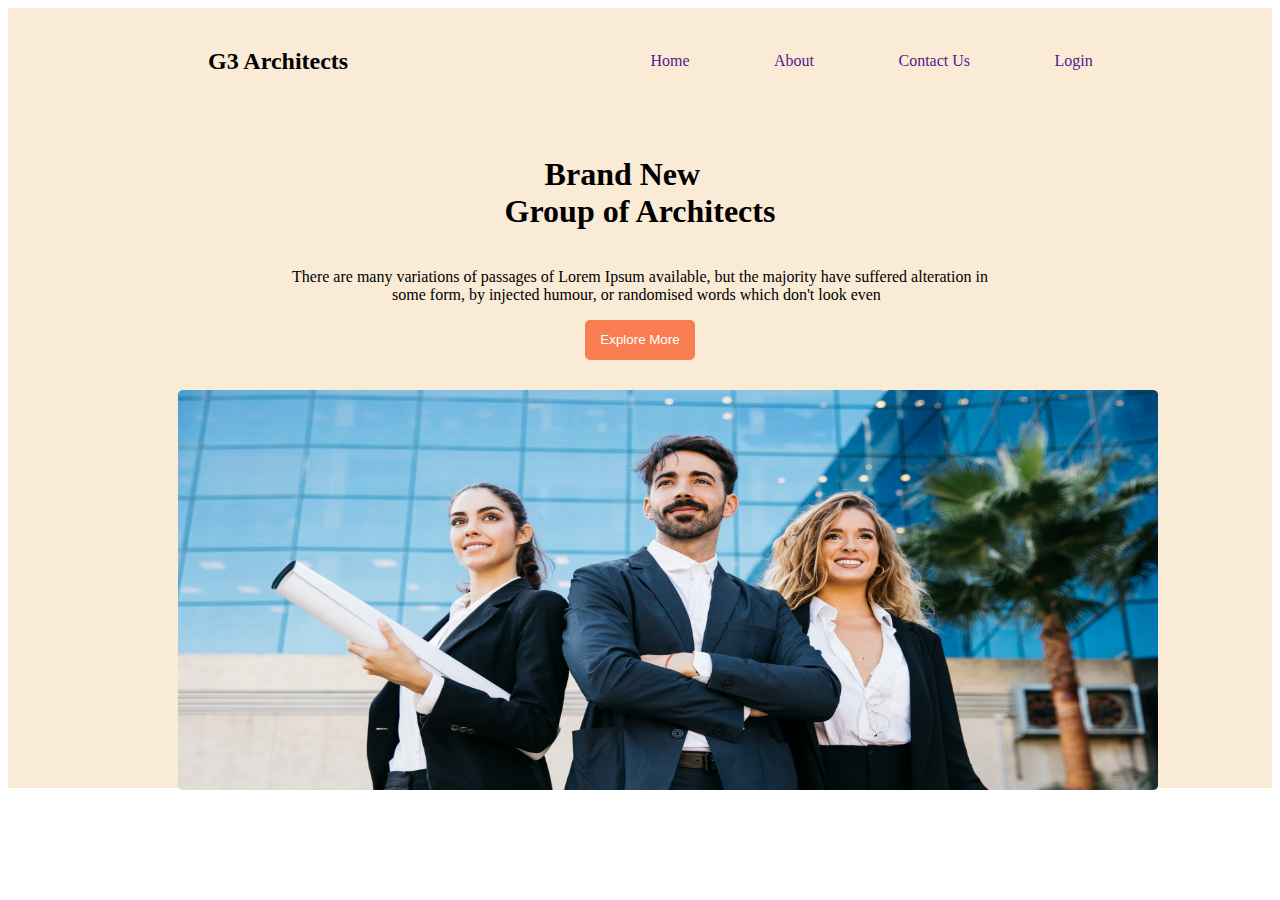
==== index.html @ 91eea07b "heading part" ====
<!DOCTYPE html>
<html lang="en">
<head>
    <meta charset="UTF-8">
    <meta http-equiv="X-UA-Compatible" content="IE=edge">
    <meta name="viewport" content="width=device-width, initial-scale=1.0">
    <title>Document</title>
    <!-- stylesheet -->
    <link rel="stylesheet" href="styles/style.css">
</head>
<body>
    <header>
        <section class="container">
            <!-- navigation bar start -->
            <nav>
                <div class="nav-info">
                    <div>
                        <h2>G3 Architects</h2>
                    </div>
                    <div>
                        <a href="">Home</a>
                        <a href="">About</a>
                        <a href="">Contact Us</a>
                        <a href="">Login</a>
                    </div>
                </div>
                
            </nav>
            <!-- navigation bar end -->
            
            <div class="heading-info">
            <h1> <span style="margin-left:40px;" >Brand New</span> <br> Group of Architects </h1>
            <p>There are many variations of passages of Lorem Ipsum available, but the majority have suffered alteration in <br> 
           <span style="margin-left: 100px;">some form, by injected humour, or randomised words which don't look even</span></p>
                <button class="button">Explore More</button>
                </div>
                <div class="image">
                    <img src="images/banner.png" alt="">
                </div>
        </section>
    </header>
    <!--------------------------- 
        heading section end
        ------------------------->
        <main>
            <section>
                
            </section>
        </main>
         
</body>
</html>
---- styles/style.css ----
/*......heading styles....... */
.container{
    height: 780px;
    width: auto;
    background-color: antiquewhite;
}
.nav-info{
    height: fit-content;
    width: 70%;
    display: grid;
    grid-template-columns: repeat(2,1fr);
    align-items: center;
    padding:20px 0 0 100px;
    margin-left: 100px;
    
}
.nav-info div{
    display: flex;
    justify-content: space-between;
}
.nav-info a{
    text-decoration: none;

}
.heading-info{
    display: flex;
    align-items: center;
    flex-direction: column;
    padding-top: 40px;
    
}
.button{
    height: 40px;
    width: 110px;
    color: white;
    background-color: rgb(248, 126, 81);
    border: none;
    border-radius: 5px;
}
.image img{
    height: 400px;
    width: 980px;
    margin: 30px 0 0 170px;
}
/* .............................
  heading section styles end
............................. */
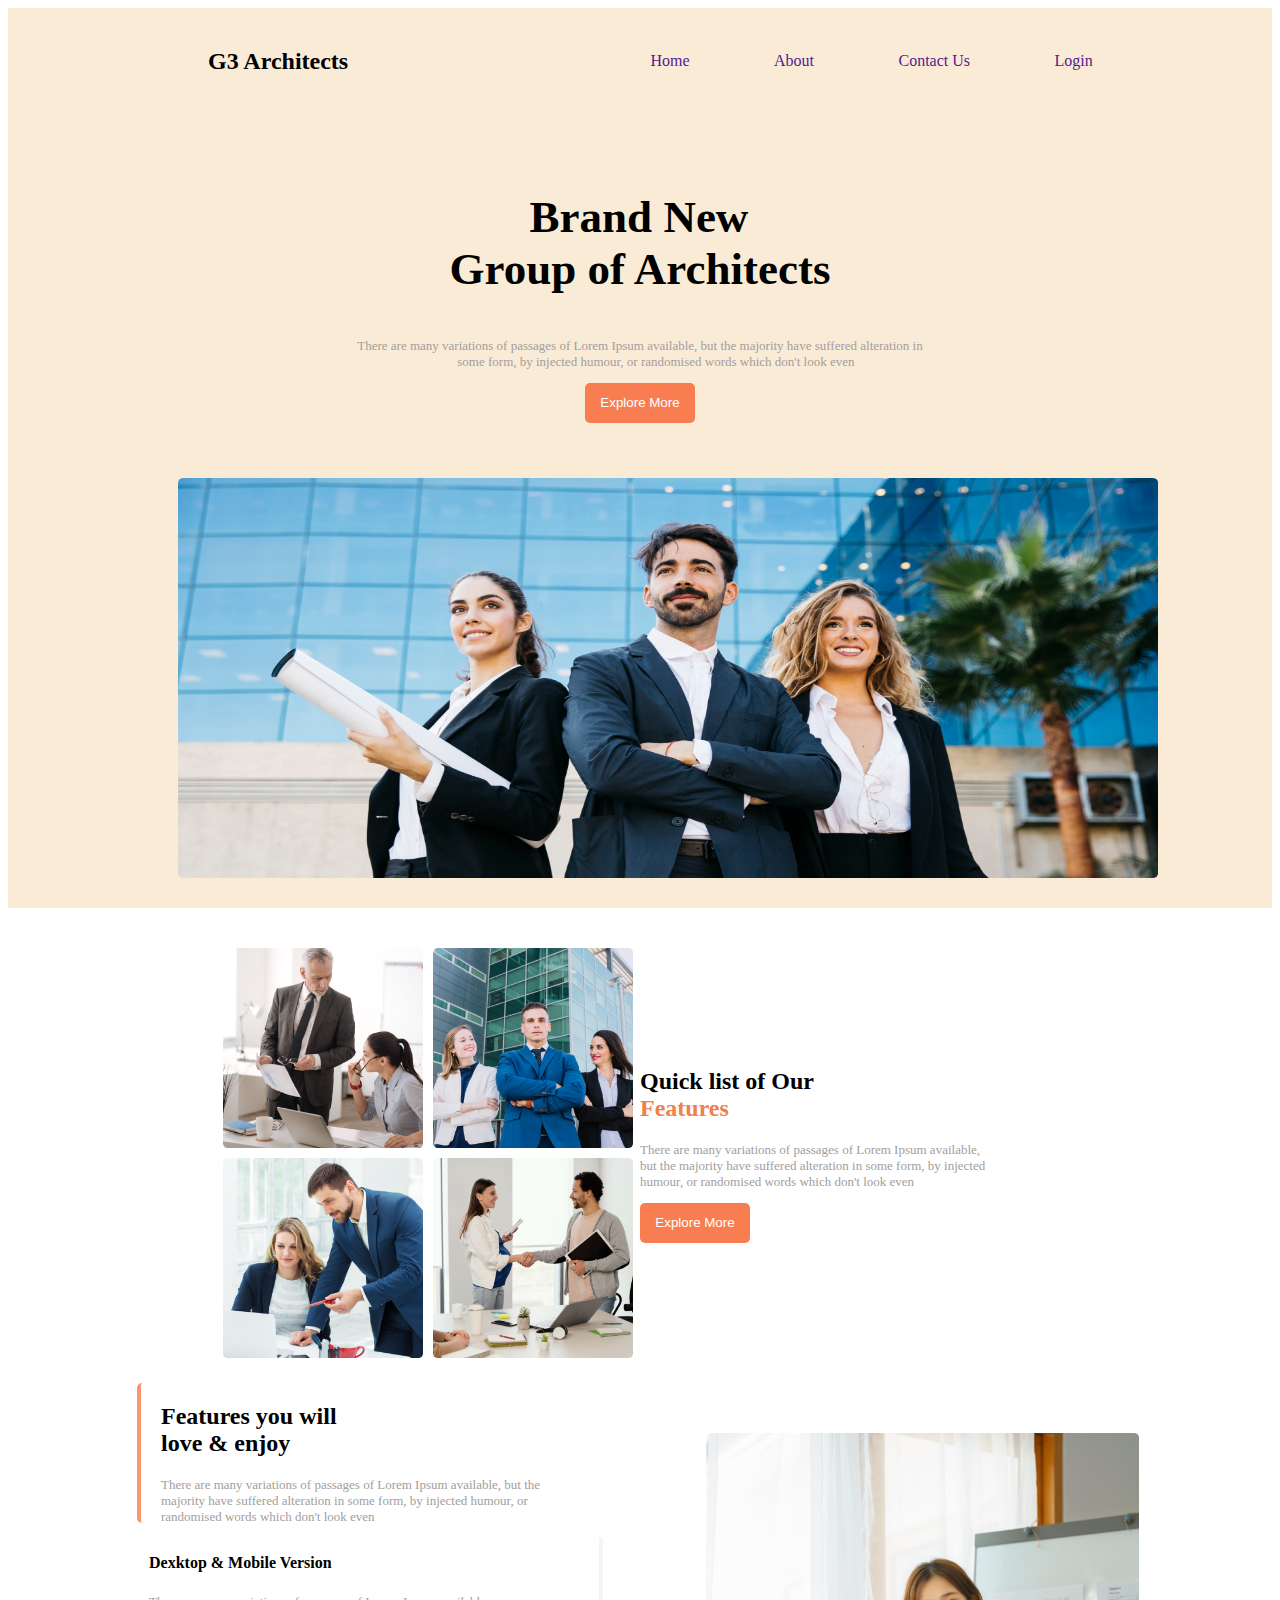
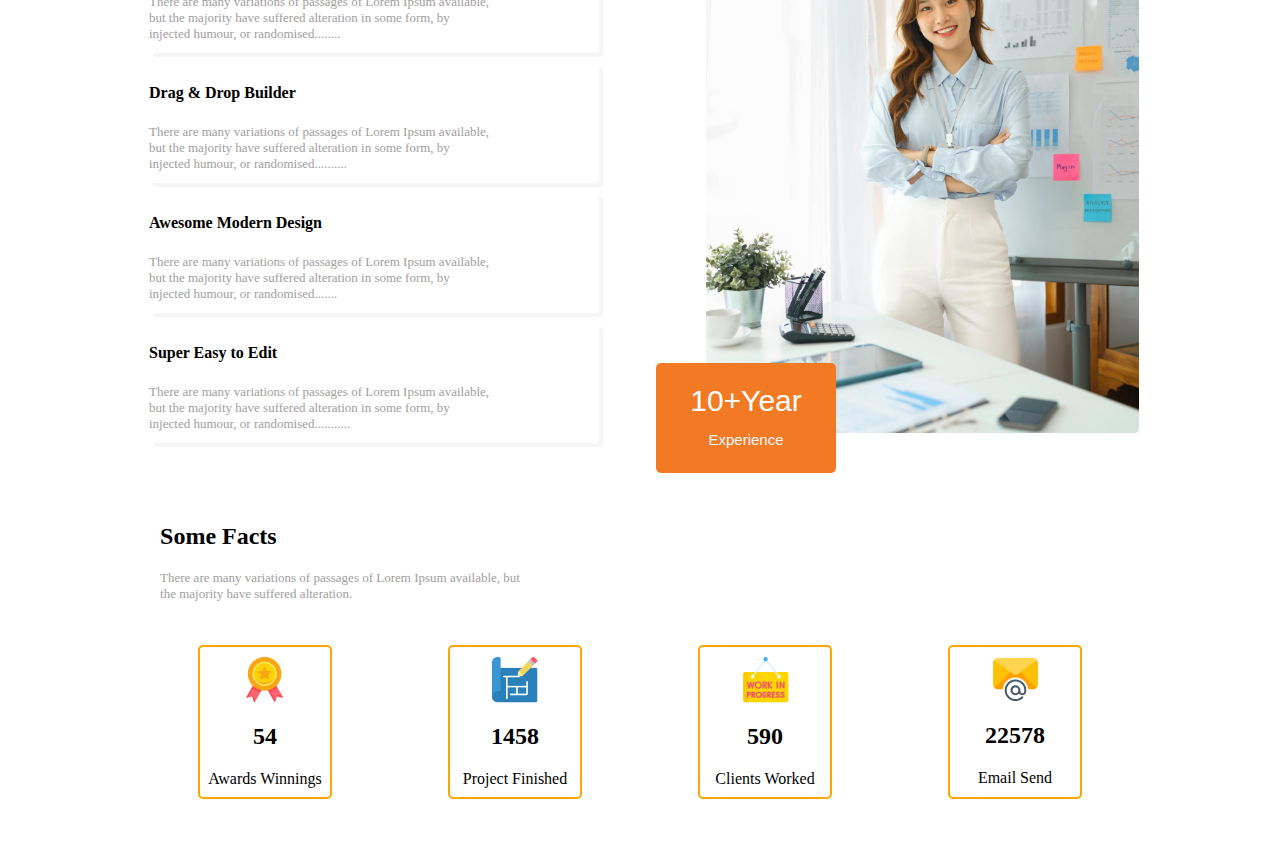
==== commit d52f5257: "second commit" ====
--- a/index.html
+++ b/index.html
@@ -10,7 +10,7 @@
 </head>
 <body>
     <header>
-        <section class="container">
+        <section class="container-1">
             <!-- navigation bar start -->
             <nav>
                 <div class="nav-info">
@@ -29,7 +29,7 @@
             <!-- navigation bar end -->
             
             <div class="heading-info">
-            <h1> <span style="margin-left:40px;" >Brand New</span> <br> Group of Architects </h1>
+            <h1 style="font-size: 45px;"> <span style="margin-left:80px;" >Brand New</span> <br> Group of Architects </h1>
             <p>There are many variations of passages of Lorem Ipsum available, but the majority have suffered alteration in <br> 
            <span style="margin-left: 100px;">some form, by injected humour, or randomised words which don't look even</span></p>
                 <button class="button">Explore More</button>
@@ -42,9 +42,121 @@
     <!--------------------------- 
         heading section end
         ------------------------->
+
+
         <main>
+            <!----------------
+                 section-2
+                -------------- -->
+            <section class="container-2">
+                <div>
+                    <div class="image-box">
+                        <img class="image-1" src="images/team1.png" alt="">
+                        <img class="image-1" src="images/team2.png" alt="">
+                        <img class="image-1" src="images/team3.png" alt="">
+                        <img class="image-1" src="images/team4.png" alt="">
+                    </div>
+                    <div>
+                        <h2>Quick list of Our <br> 
+                            <span style="color: rgb(242, 128, 75);">Features</span></h2>
+                            <p>There are many variations of passages of Lorem Ipsum available, <br>
+                                but the majority have suffered alteration in some form, by injected <br>
+                                humour, or randomised words which don't look even</p>
+                                <button class="button">Explore More</button>
+                    </div>
+                </div>
+                
+            </section>
+
+
+
+            <!------------
+                 section-3
+                --------------- -->
             <section>
-                
+                <div class="container-3">
+                <div class="feature-details">
+                    <div class="feature-heading">
+                        <h2>Features you will <br> 
+                            love & enjoy </h2>
+                            <p>There are many variations of passages of Lorem Ipsum available, but the <br>
+                                majority have suffered alteration in some form, by injected humour, or <br>
+                                randomised words which don't look even</p>
+                    </div>
+                    <div class="feature-box">
+                        <h4>Dexktop & Mobile Version</h4>
+                        <p>There are many variations of passages of Lorem Ipsum available, <br>
+                            but the majority have suffered alteration in some form, by <br>
+                            injected humour, or randomised........</p>
+                    </div>
+                    <div class="feature-box">
+                        <h4>Drag & Drop Builder</h4>
+                        <p>There are many variations of passages of Lorem Ipsum available, <br>
+                            but the majority have suffered alteration in some form, by <br>
+                            injected humour, or randomised..........</p>
+                    </div>
+                    <div class="feature-box">
+                        <h4>Awesome Modern Design</h4>
+                        <p>There are many variations of passages of Lorem Ipsum available, <br>
+                            but the majority have suffered alteration in some form, by <br>
+                            injected humour, or randomised.......</p>
+                    </div>
+                    <div class="feature-box">
+                        <h4>Super Easy to Edit</h4>
+                        <p>There are many variations of passages of Lorem Ipsum available, <br>
+                            but the majority have suffered alteration in some form, by <br>
+                            injected humour, or randomised...........</p>
+                    </div>
+                </div>
+        
+                <div class="image-section">
+                    <div id="image">
+                    </div>
+                    
+                    <div>
+                        <button>10+Year
+                            <span style="color: aliceblue;font-size: 15px;" >Experience</span>
+                        </button>
+                    </div>
+                </div>
+            </div>
+               
+            </section>
+
+<!--------------- 
+    section-4
+-------------- -->
+
+            <section>
+                <div class="container-4">
+                    <div class="fact-details">
+                        <h2>Some Facts</h2>
+                        <p>There are many variations of passages of Lorem Ipsum available, but <br>
+                            the majority have suffered alteration.</p>
+                    </div>
+                    <div class="fact-boxes">
+                        <div class="fact-box" id="fact-box-1">
+                            <img src="images/icons/ribon.png" alt="">
+                            <h2>54</h2>
+                            <span>Awards Winnings</span>
+                        </div>
+                        <div class="fact-box">
+                            <img src="images/icons/projects.png" alt="">
+                            <h2>1458</h2>
+                            <span>Project Finished</span>
+                        </div>
+                        <div class="fact-box">
+                            <img src="images/icons/customers.png" alt="">
+                            <h2>590</h2>
+                            <span>Clients Worked</span>
+                        </div>
+                        <div class="fact-box">
+                            <img src="images/icons/email.png" alt="">
+                            <h2>22578</h2>
+                            <span>Email Send</span>
+                        </div>
+                    </div>
+                </div>
             </section>
         </main>
          
--- a/styles/style.css
+++ b/styles/style.css
@@ -1,8 +1,18 @@
+body p{
+    font-size: 13px;
+    color: rgb(161, 158, 158);
+}
+
+
 /*......heading styles....... */
-.container{
-    height: 780px;
+.container-1{
+    height: 900px;
     width: auto;
     background-color: antiquewhite;
+    display: grid;
+    grid-template-columns: repeat(1);
+    justify-items: stretch;
+   
 }
 .nav-info{
     height: fit-content;
@@ -41,7 +51,160 @@
     height: 400px;
     width: 980px;
     margin: 30px 0 0 170px;
+    
 }
 /* .............................
   heading section styles end
-............................. */+............................. */
+
+ /* .............section-2 style start....... */
+.container-2{
+    height: fit-content;
+    width: 100%;
+    margin-top: 20px;
+    display: grid;
+    grid-template-columns: repeat(1,1fr);
+    justify-content: space-evenly;
+}
+.container-2>div{
+    display: grid;
+    grid-template-columns: repeat(2,1fr);
+    align-items: center;
+    
+}
+.image-1{
+    height: 200px;
+    width: 200px;
+    padding: 5px;
+    
+}
+.image-box{
+    height: 420px;
+    width: fit-content;
+    display: grid;
+    grid-template-columns: repeat(2,1fr);
+    margin:15px 0 0 210px;
+    
+}
+/*......... section-2 style end...... */
+
+/* ..........section-3 feature style......... */
+.container-3{
+    display: grid;
+    grid-template-columns: repeat(2,1fr);
+    justify-items: center;
+    margin-top: 20px;
+}
+.feature-details{
+    height: 700px;
+    width: 500px;
+    display: flex;
+    flex-direction: column;
+    align-items: center;
+    margin-left: 100px;
+}
+.feature-heading{
+    height: 140px;
+    width: 450px;
+    border-left: 4px solid rgb(250, 149, 112);
+    padding-left: 20px;
+    border-radius: 5px;
+}
+.feature-box{
+    height: 120px;
+    width: 450px;
+    border-radius: 4px;
+    box-shadow: 4px 4px whitesmoke;
+    margin-top: 10px;
+    
+}
+.image-section{
+    height: 700px;
+    width: 500px;
+    
+    margin-right: 100px;
+}
+
+
+.image-section button{
+    height: 110px;
+    width: 180px;
+    color: white;
+    background-color: rgb(243, 122, 36);
+    border: none;
+    border-radius: 5px;
+    font-size: 30px;
+    position:relative;
+    z-index: 2;
+    margin-top: 580px;
+   
+}
+#image{
+    background-image: url('../images/architect.png');
+    background-size: contain;
+    background-repeat: no-repeat;
+    height: 600px;
+    width: 500px;
+    position: absolute;
+    z-index: 1;
+    margin: 50px 0 0 50px;
+    
+}
+/* section-3-feature style end */
+
+
+
+
+/* ..........................
+section-4-fact style start
+............................ */
+.container-4{
+    display: grid;
+    grid-template-columns: repeat(1);
+    justify-items: center;
+    margin-top: 20px;
+}
+.fact-details{
+    margin-right: 600px;
+}
+.fact-boxes{
+    height: 200px;
+    width: 1000px;
+    
+    display: grid;
+    grid-template-columns: repeat(4,3fr);
+    justify-items: center;
+    padding-top: 30px;
+
+}
+
+@keyframes moving {
+    0%{
+       
+    transform:translate(50px) ;
+   
+    }
+    
+    
+}
+
+.fact-box{
+    height: 130px;
+    width: 130px;
+    border: 2px solid orange;
+    border-radius: 5px;
+    display: flex;
+    padding: 10px 0;
+    flex-direction: column;
+    align-items: center;
+    
+}
+
+.fact-box:hover{
+    background-color: rgb(252, 150, 112);
+    color: aliceblue;
+    height: 140px;
+    width: 140px;
+    animation: moving 2s ease-in-out 0.5s 1  alternate-reverse ;
+    animation-play-state:initial;
+}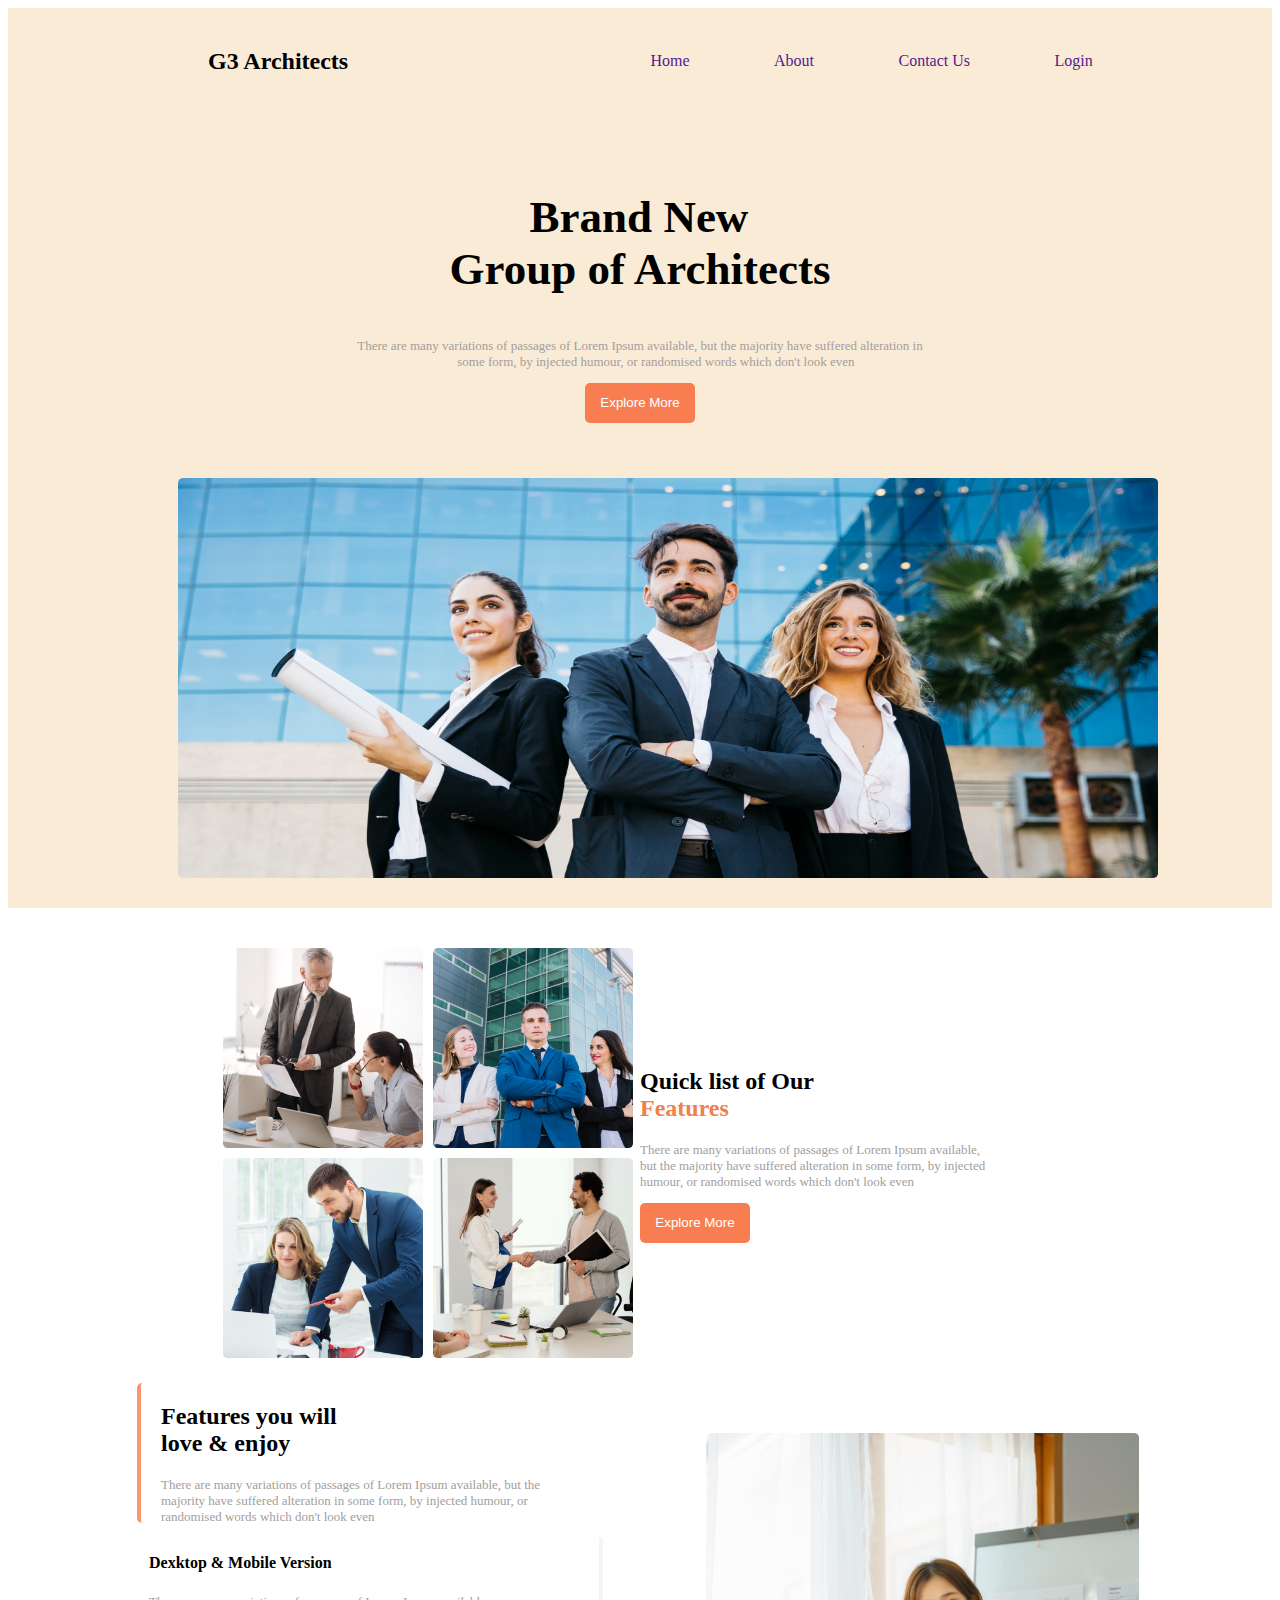
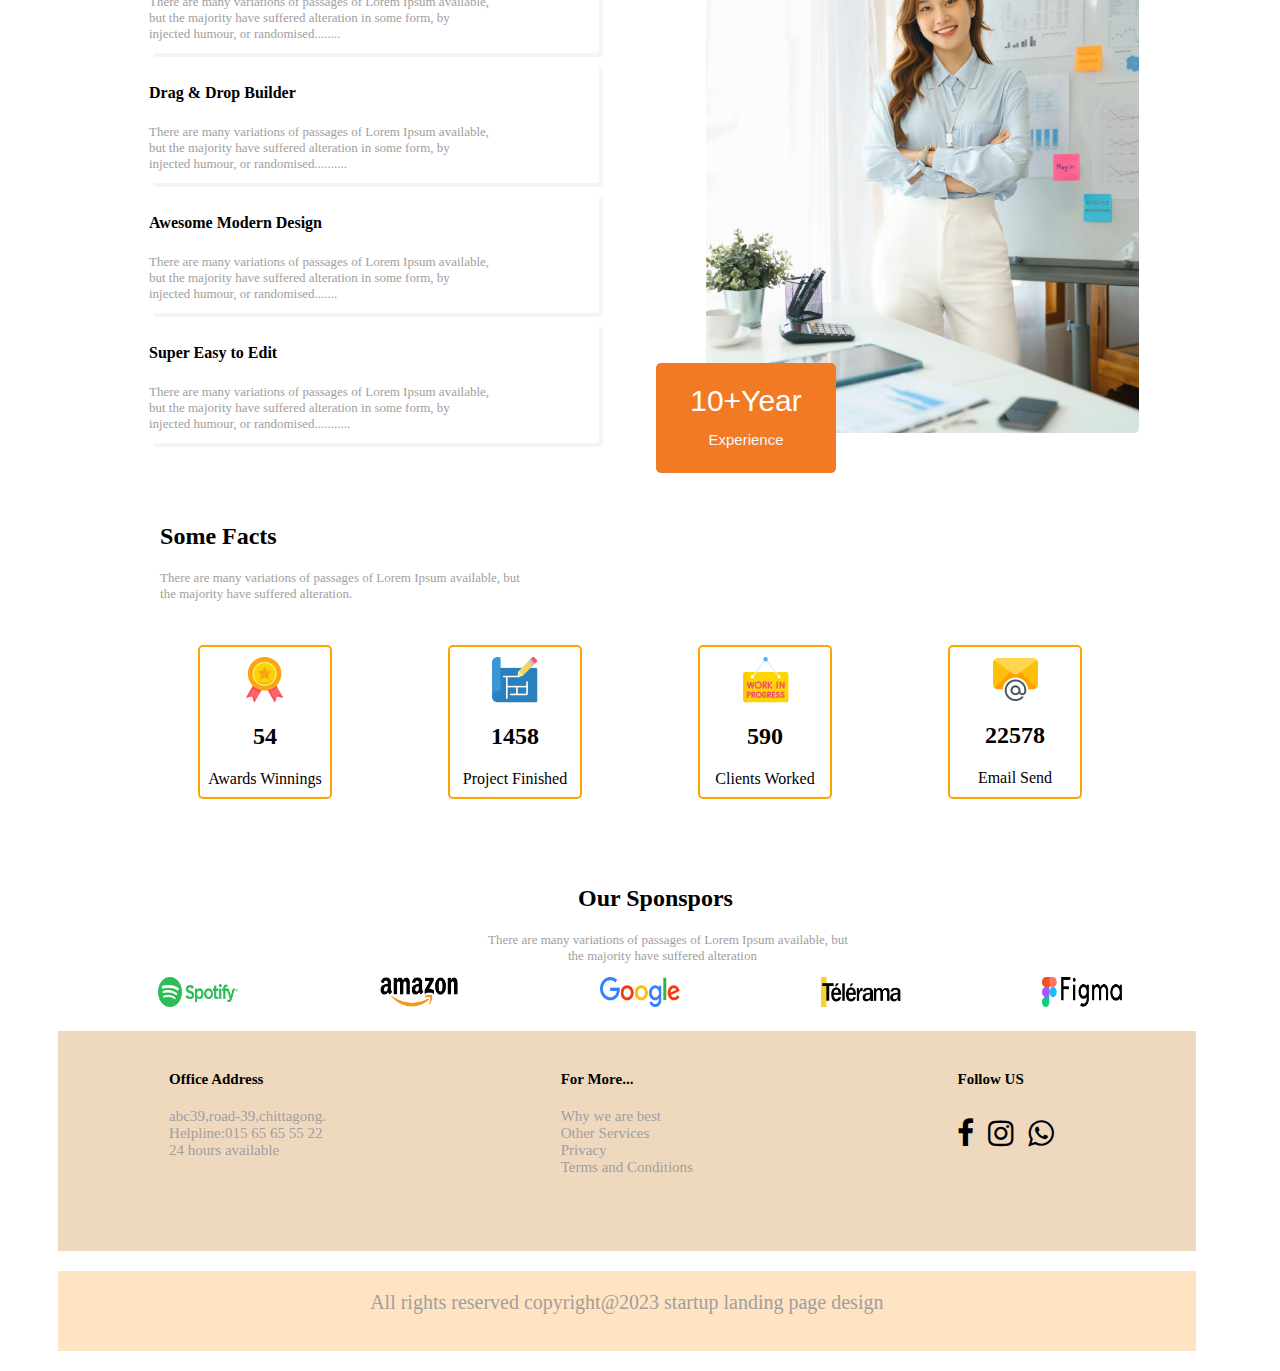
==== commit 8cf58a27: "adding footer" ====
--- a/index.html
+++ b/index.html
@@ -7,6 +7,9 @@
     <title>Document</title>
     <!-- stylesheet -->
     <link rel="stylesheet" href="styles/style.css">
+
+    <link rel="preconnect" href="https://fonts.googleapis.com"><link rel="preconnect" href="https://fonts.gstatic.com" crossorigin><link href="https://fonts.googleapis.com/css2?family=Open+Sans:ital,wght@0,400;0,700;1,800&display=swap" rel="stylesheet">
+    <link rel="stylesheet" href="https://cdnjs.cloudflare.com/ajax/libs/font-awesome/4.7.0/css/font-awesome.min.css">
 </head>
 <body>
     <header>
@@ -158,7 +161,75 @@
                     </div>
                 </div>
             </section>
+
+            <!-- section-5 -->
+            <section class="container-5">
+                <div class="sponsor">
+                    <div class="sponsor-details">
+                        <h2 style="margin-left: 90px;">Our Sponspors</h2>
+                    <p>There are many variations of passages of Lorem Ipsum available, but <br>
+                    <span style="margin-left: 80px;">the majority have suffered alteration</span> </p>
+                    </div>
+                    
+                
+                <div class="sponsor-logo">
+                    <div>
+                        <img src="images/sponsors/spotify.png" alt="">
+                    </div>
+                    <div>
+                        <img src="images/sponsors/amazon.png" alt="">
+                    </div>
+                    <div>
+                        <img src="images/sponsors/google.png" alt="">
+                    </div>
+                    <div>
+                        <img src="images/sponsors/telerama.png" alt="">
+                    </div>
+                    <div>
+                        <img src="images/sponsors/figma.png" alt="">
+                    </div>
+                </div>
+            </div>
+            </section>
         </main>
+        <footer>
+            <section class="container-6">
+                <div class="footer-elements">
+                    <div>
+                        <h4 style="font-size:15px">Office Address</h4>
+                    <p style="font-size:15px">
+                        abc39,road-39,chittagong. <br>
+                        Helpline:015 65 65 55 22 <br>
+                        24 hours available
+                    </p>
+                    </div>
+                    <div>
+                        <h4 style="font-size:15px">For More...</h4>
+                        <p style="font-size:15px">
+                            Why we are best <br>
+                            Other Services <br>
+                            Privacy <br>
+                            Terms and Conditions 
+                        </p>
+                    </div>
+                    <div>
+                        <h4 style="font-size:15px">Follow US</h4>
+                        <i style="padding: 10px 0 0 0; font-size: 30px;" class="fa fa-facebook"></i>
+                        <i style="padding: 10px 0 0 10px; font-size: 30px;" class="fa fa-instagram"></i>
+                        <i style="padding: 10px 0 0 10px; font-size: 30px;" class="fa fa-whatsapp"></i>
+                    </div>
+                    
+                </div>
+                
+            </section>
+
+            <section>
+                <div>
+                    <p class="copyright" style="font-size: 20px; padding-top: 20px;">All rights reserved copyright@2023 startup landing page design</p>
+                </div>
+            </section>
+
+        </footer>
          
 </body>
 </html>--- a/styles/style.css
+++ b/styles/style.css
@@ -207,4 +207,57 @@
     width: 140px;
     animation: moving 2s ease-in-out 0.5s 1  alternate-reverse ;
     animation-play-state:initial;
-}+}
+/*..............
+ section-4-style-end
+ ...................... */
+
+
+ /* section-5-sponsor style start */
+
+ .container-5{
+    margin-top: 20px;
+ }
+ .sponsor{
+    display: flex;
+    flex-direction: column;
+    padding: 0 80px 0 80px;
+ }
+ .sponsor .sponsor-details{
+    margin-left: 400px;
+ }
+ .sponsor-logo{
+    display: grid;
+    grid-template-columns: repeat(5,4fr);
+    justify-items: center;
+ }
+ .sponsor-logo img{
+    height: 30px;
+    width: 80px;
+    
+ }
+ /* section-5 sponsor style end */
+
+.container-6{
+    margin-top: 20px;
+    margin-left: 50px;
+    padding-top: 20px;
+    height: 200px;
+    width: 90%;
+    background-color: rgb(239, 217, 190);
+}
+ .footer-elements{
+    display: grid;
+    grid-template-columns: repeat(3,2fr);
+    justify-items: center;
+ }
+ .copyright{
+    height: 60px;
+    width: 90%;
+    margin-left: 50px;
+    background-color: bisque;
+    display: flex;
+    flex-direction: column;
+    align-items: center;
+    
+ }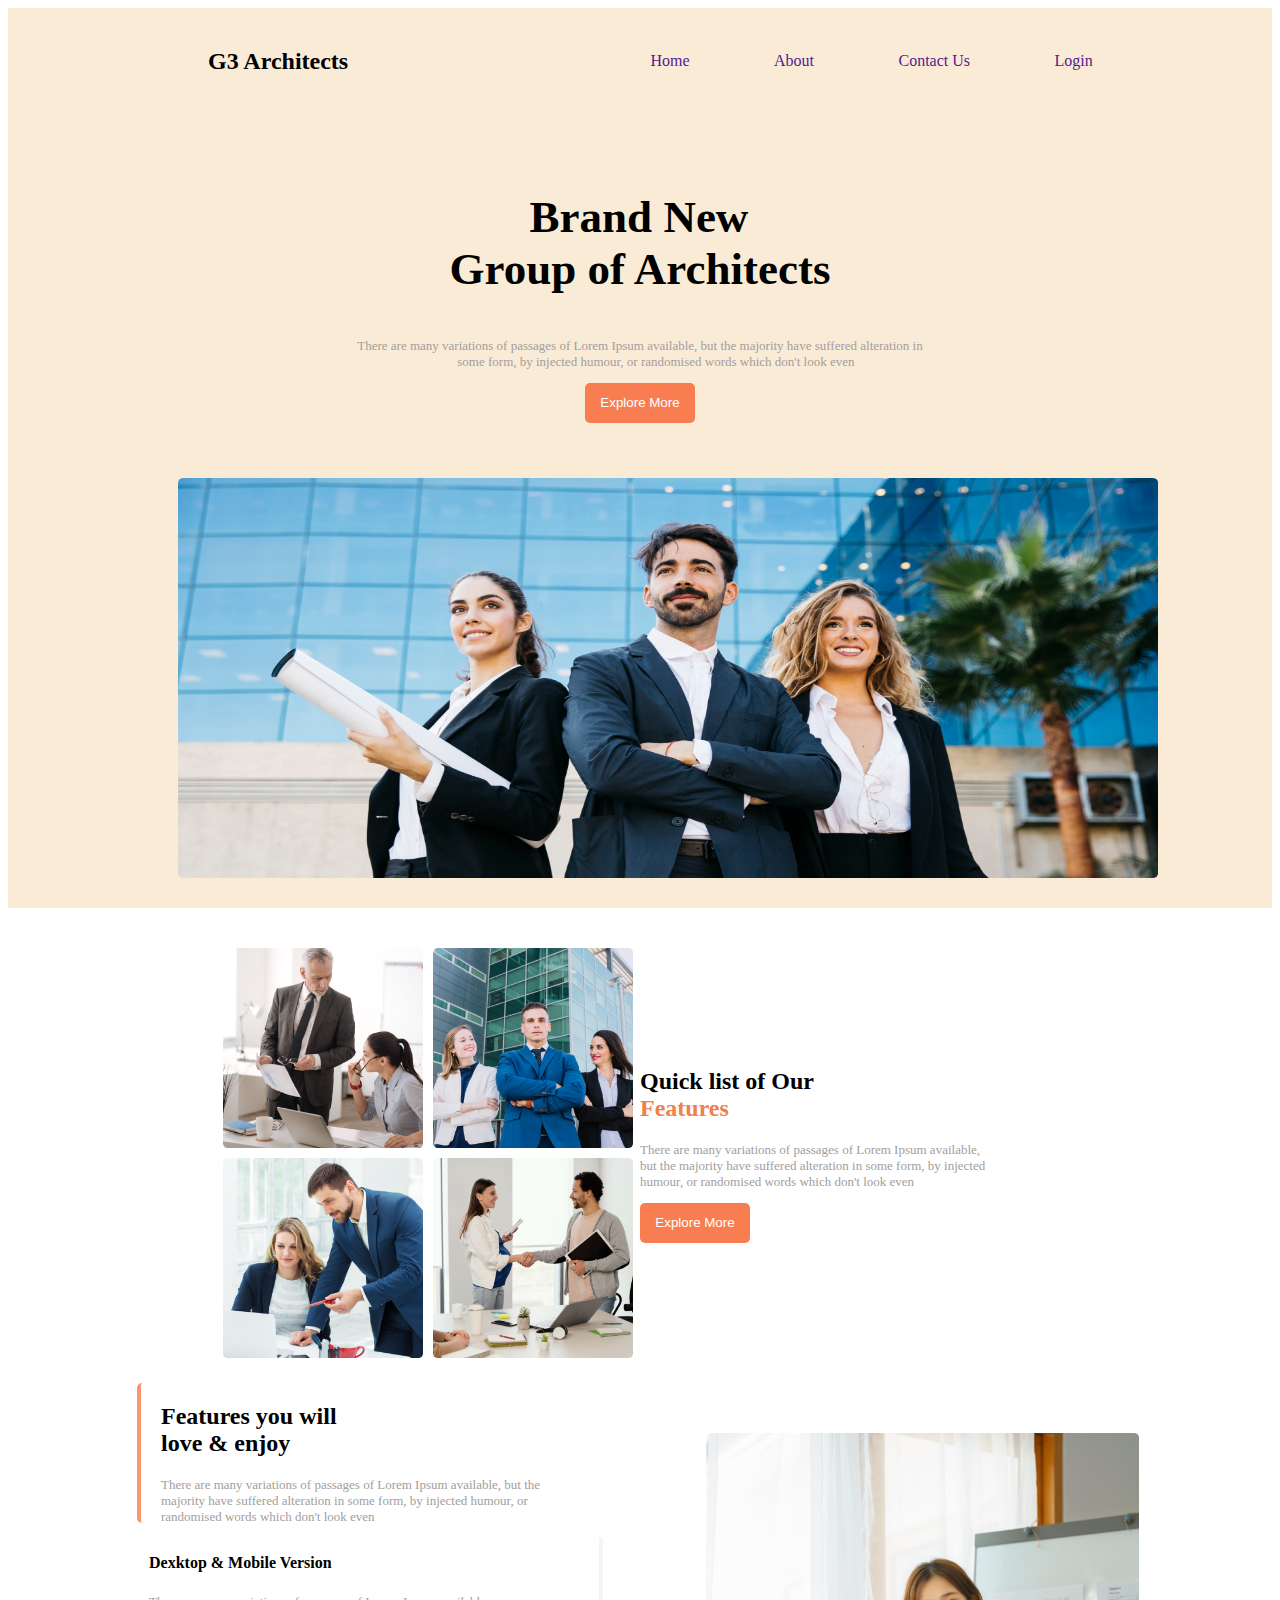
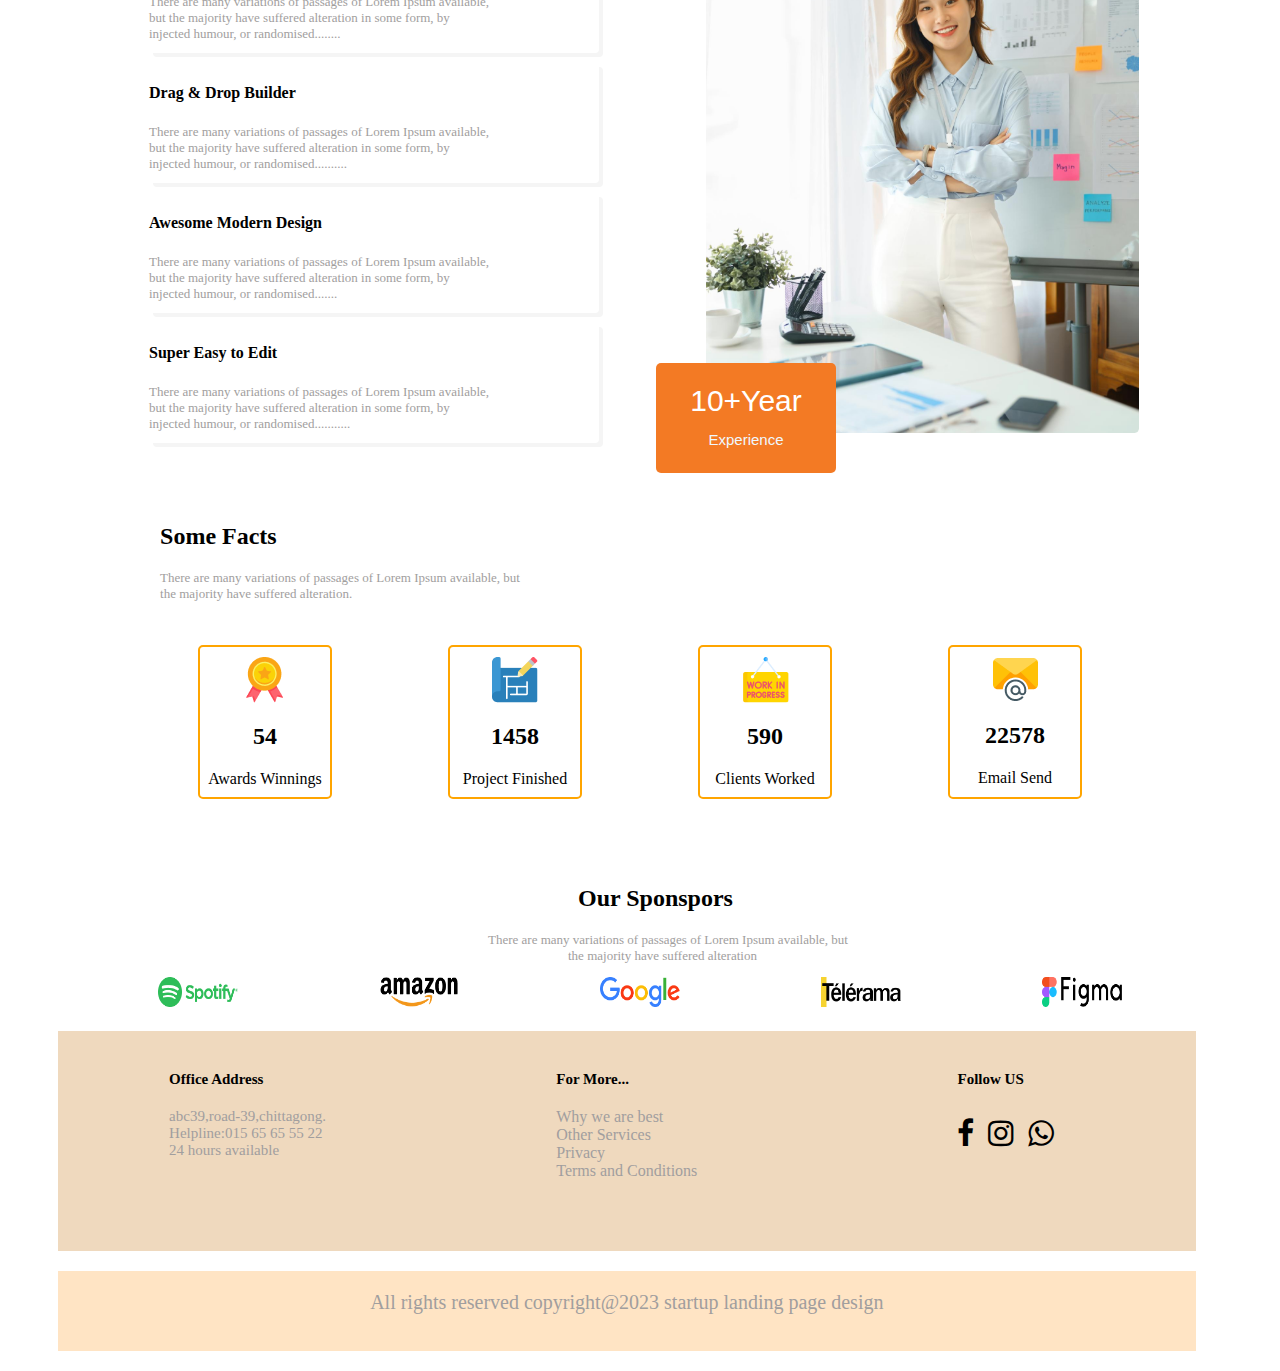
==== commit fcc950c3: "some style changed" ====
--- a/index.html
+++ b/index.html
@@ -205,12 +205,12 @@
                     </div>
                     <div>
                         <h4 style="font-size:15px">For More...</h4>
-                        <p style="font-size:15px">
-                            Why we are best <br>
-                            Other Services <br>
-                            Privacy <br>
-                            Terms and Conditions 
-                        </p>
+                        
+                            <a style="text-decoration: none; color: rgb(161, 158, 158);" href="">Why we are best</a> <br>
+                            <a style="text-decoration: none; color: rgb(161, 158, 158);" href="">Other Services</a> <br>
+                            <a style="text-decoration: none; color: rgb(161, 158, 158);" href="">Privacy</a> <br>
+                            <a style="text-decoration: none; color: rgb(161, 158, 158);" href="">Terms and Conditions </a>
+                        
                     </div>
                     <div>
                         <h4 style="font-size:15px">Follow US</h4>
